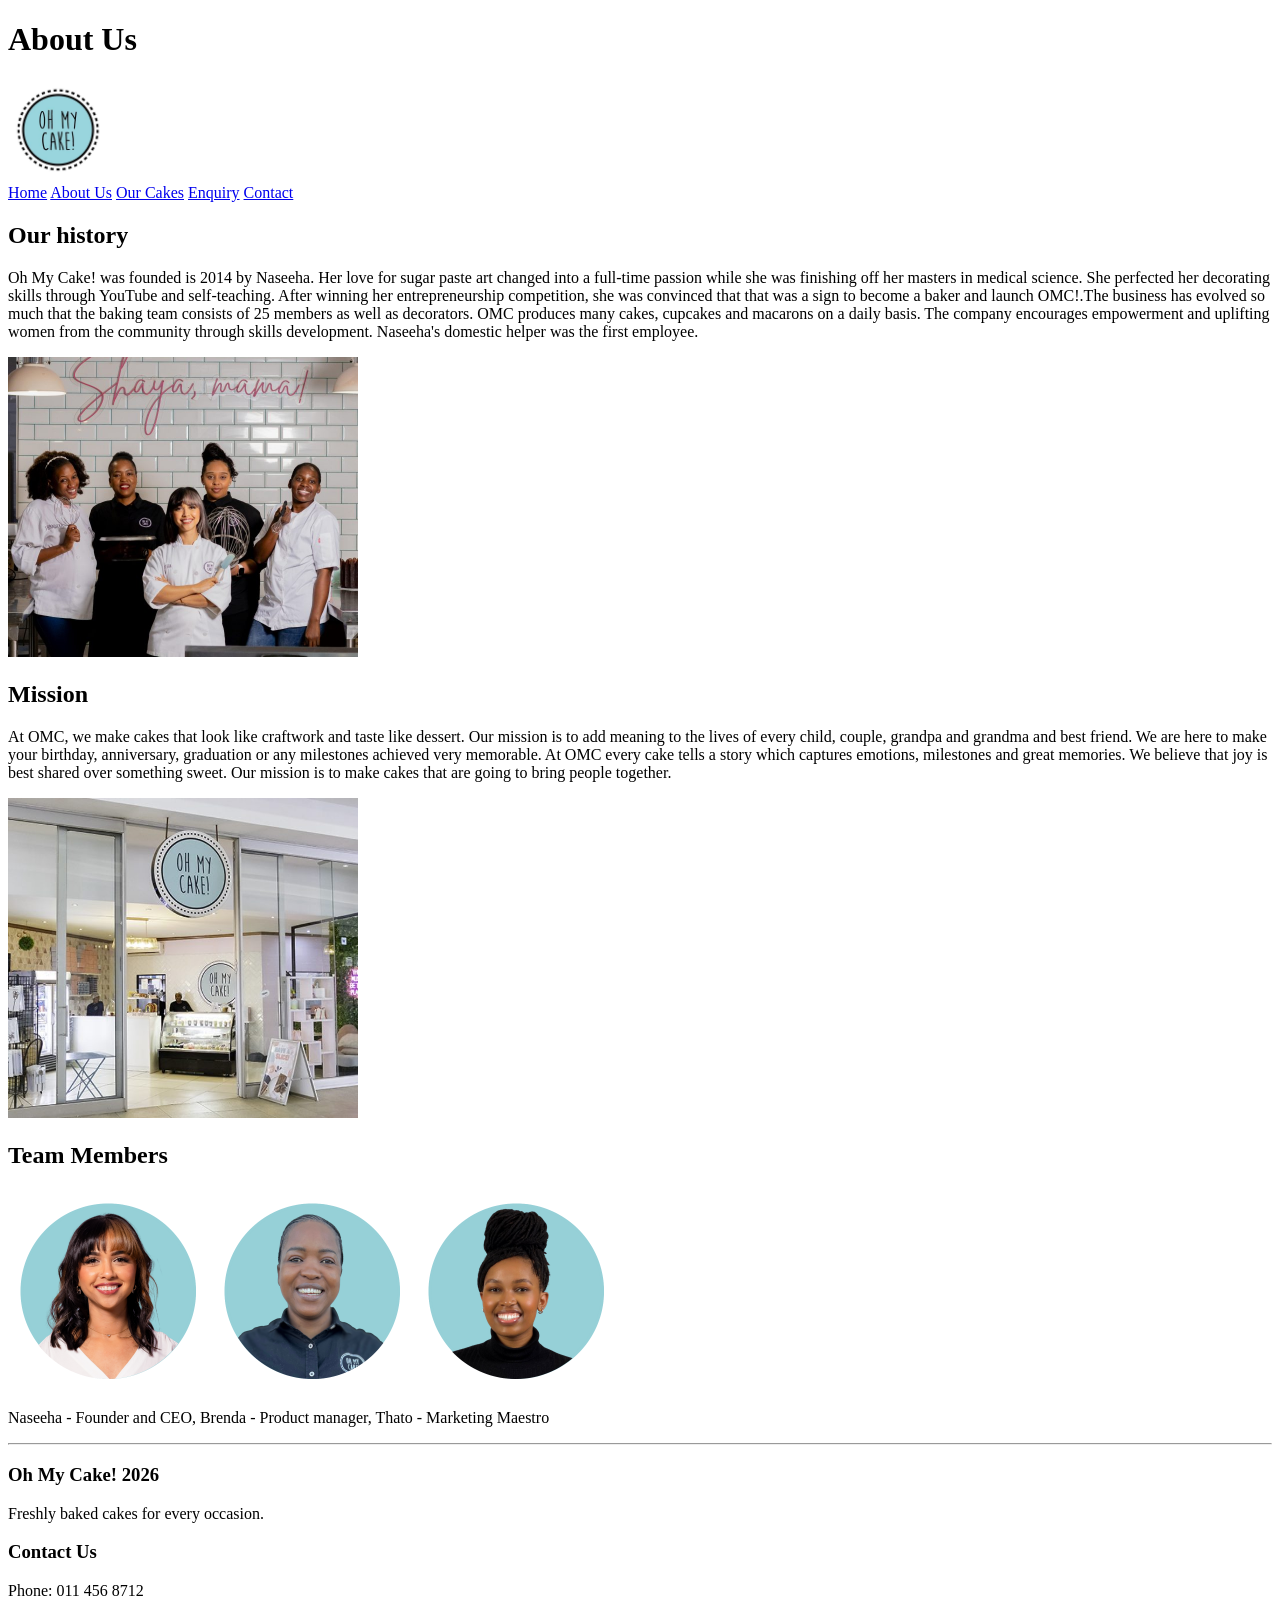
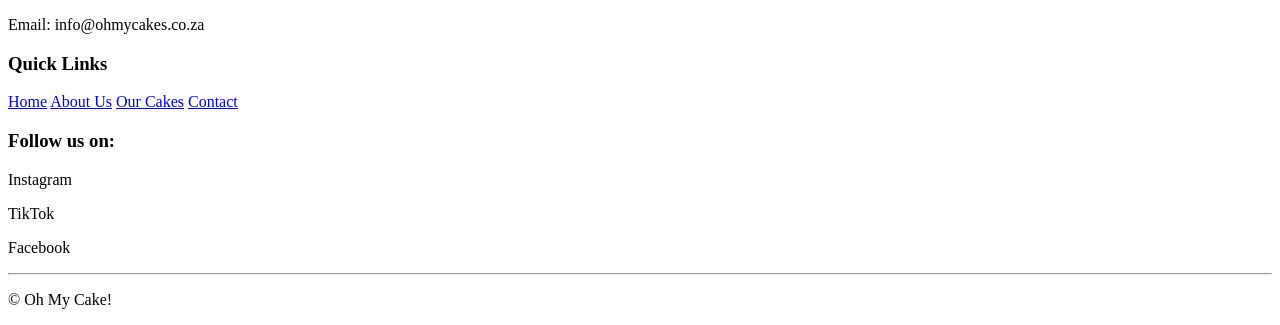
==== ohmycakes/About Us.html @ e10b4364 "Add files via upload" ====
<!DOCTYPE html>
<html>
    <head> 
        <meta charset="UTF-8">
        <meta name="viewpoint" content="width=device-width, initial scale=1.0">
        <title>About us</title>
        <link rel="stylesheet" href="About Us.css">
    </head>
    <body>
      <!--header-->
        <header>
            <h1>About Us</h1>
        <a href="" class="logo"><img src="images/images.jpg" width="100" height="100"/> </a>
        <!--navigation bar-->
        <nav> 
            <a href="Index.html">Home</a>
            <a href="About us.html">About Us</a>
            <a href="Our cakes.html">Our Cakes</a>
            <a href="Enquiry.html">Enquiry</a>
            <a href="Contact.html">Contact</a>
        </nav>
    </header>

         <h2> Our history</h2>
     <P>Oh My Cake! was founded is 2014 by Naseeha. Her love for sugar paste art changed
        into a full-time passion while she was finishing off her masters in medical science. She perfected her 
        decorating skills through YouTube and self-teaching. After winning her entrepreneurship
        competition, she was convinced that that was a sign to become a baker and launch OMC!.The business 
        has evolved so much that the baking team consists of 25 members as well as decorators. OMC produces
        many cakes, cupcakes and macarons on a daily basis. The company encourages empowerment and uplifting
        women from the community through skills development. Naseeha's domestic helper was the first employee.
    </P> <img src="images/team.jpg" width="350">
        
         <h2>Mission</h2>
    <p> At OMC, we make cakes that look like craftwork and taste like dessert. Our mission is to add meaning
        to the lives of every child, couple, grandpa and grandma and best friend. We are here to make your
        birthday, anniversary, graduation or any milestones achieved very memorable. At OMC every cake 
        tells a story which captures emotions, milestones and great memories. We believe that joy is best
        shared over something sweet. Our mission is to make cakes that are going to bring people together. 
    </p> <img src="images/mission.jpg" width="350">
          <h2> Team Members</h2>
            <img src="images/Naseeha.png" width="200"> <img src="images/Brenda.png" width="200"> <img src="images/Thato.png" width="200">
            <p>Naseeha - Founder and CEO,   Brenda - Product manager,  Thato - Marketing Maestro</p>         
         
              <hr>

    <footer>
    <div class="footer-container">

        <div class="footer-section">
            <h3>Oh My Cake! 2026</h3>
            <p>Freshly baked cakes for every occasion.</p>
        </div>

        <div class="footer-section">
            <h3>Contact Us</h3>
            <p>Phone: 011 456 8712</p>
            <p>Email: info@ohmycakes.co.za</p>
        </div>

        <div class="footer-section">
            <h3>Quick Links</h3>
            <a href="index.html">Home</a>
            <a href="about us.html">About Us</a>
            <a href="our cakes.html">Our Cakes</a>
            <a href="contact.html">Contact</a>
        </div>
        <div class="footer-section">
            <h3>Follow us on:</h3>
            <p> Instagram</p>
            <p>TikTok</p>
            <p>Facebook</p>
        </div>
    </div>

    <hr>

    <p class="copyright">&copy; Oh My Cake!</p>
    </footer>
    </body>
</html>
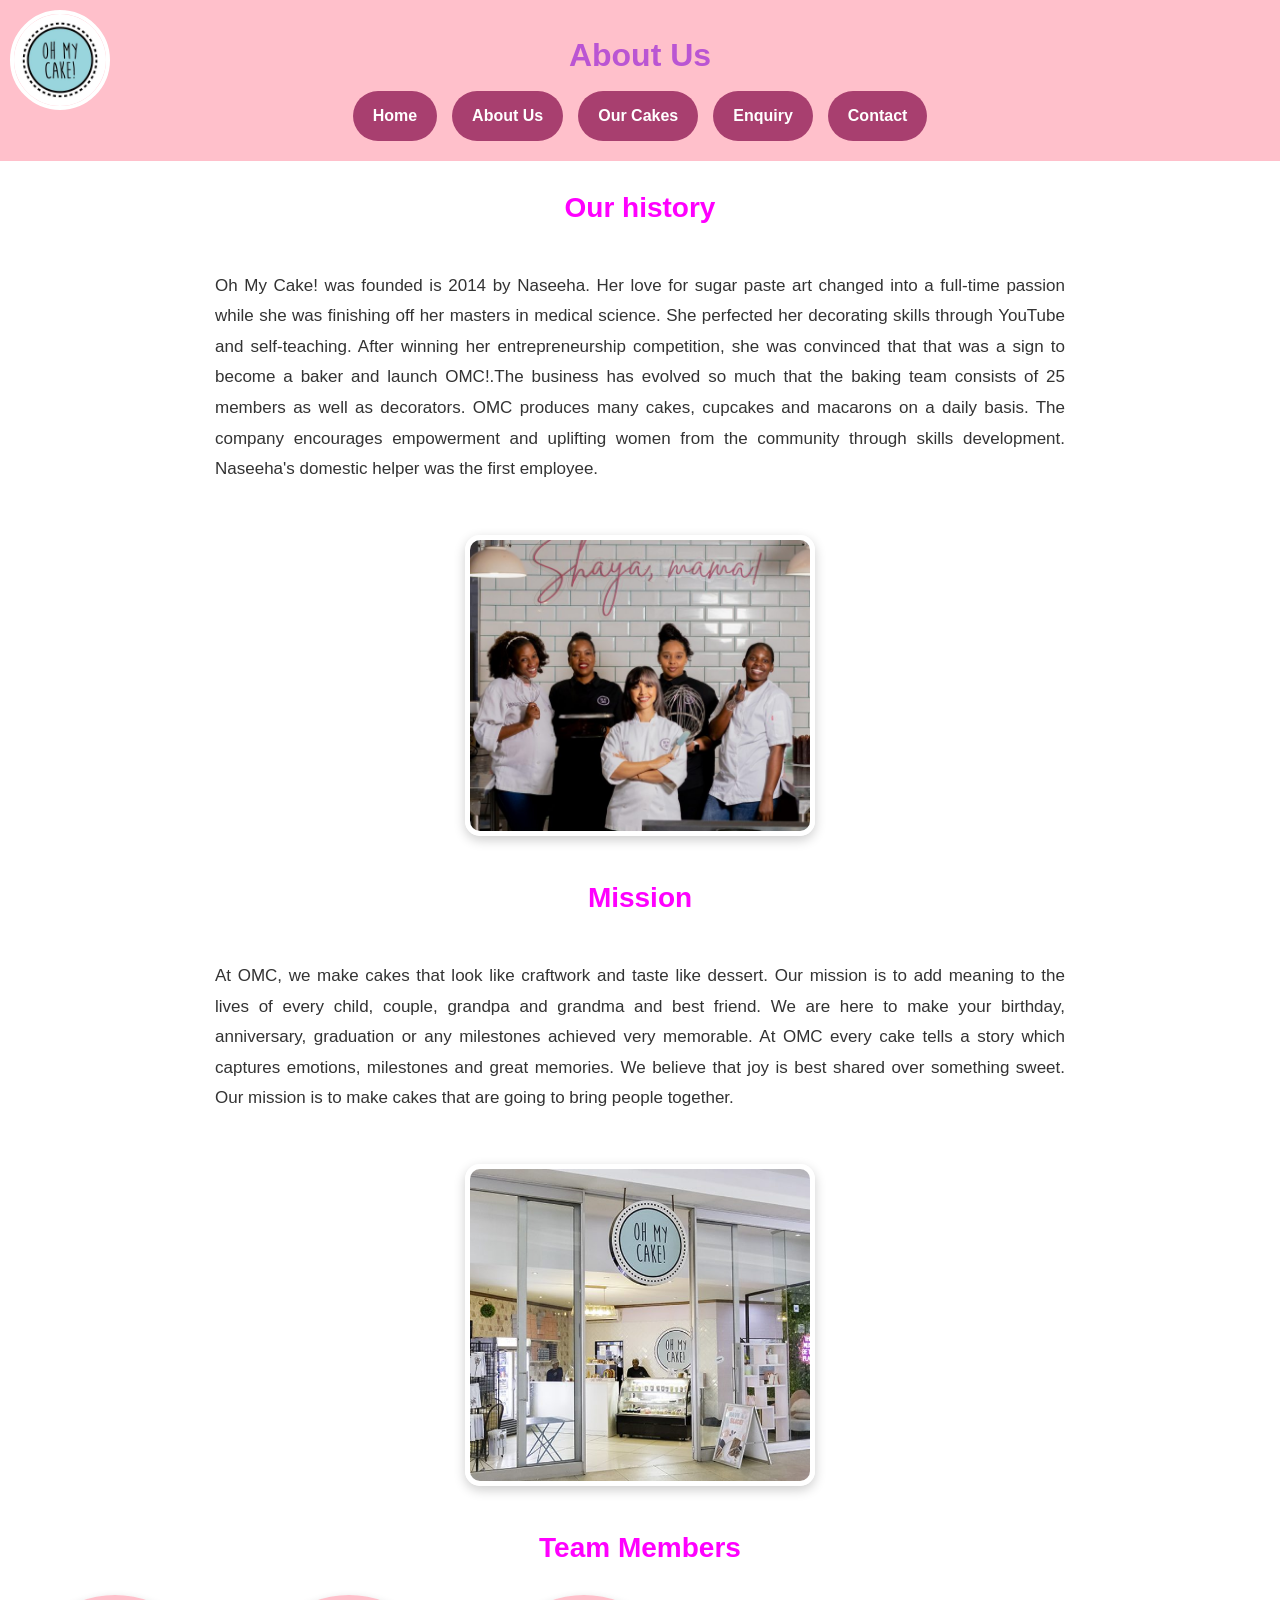
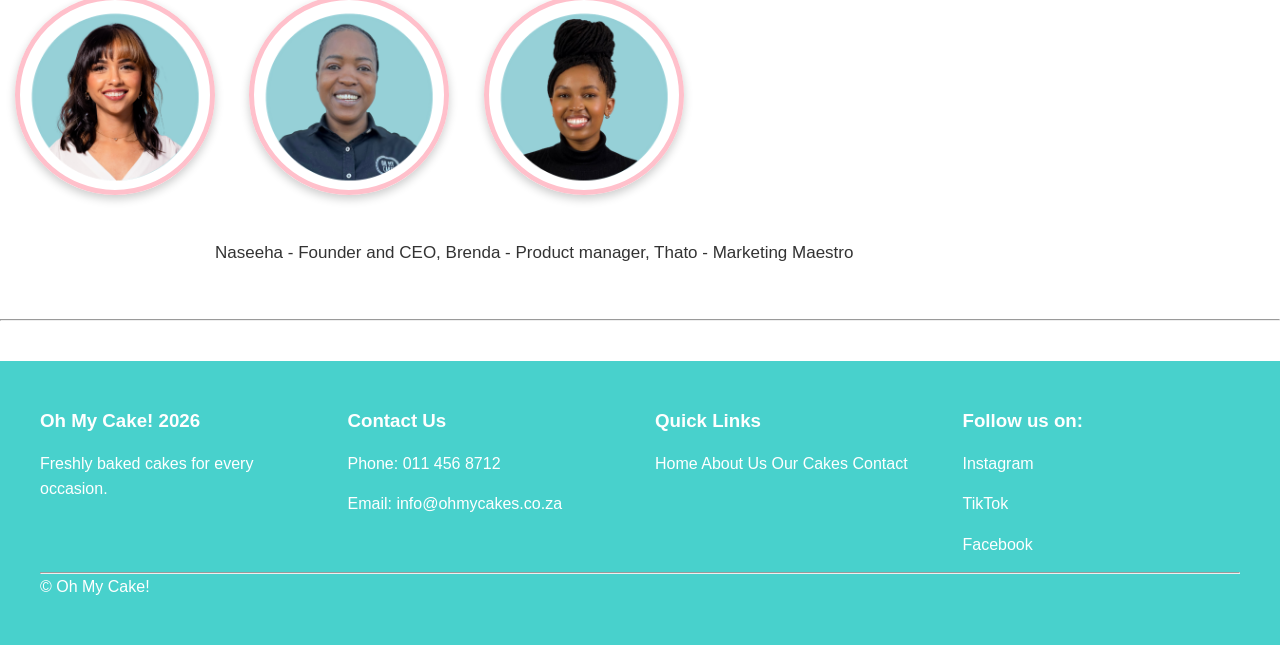
==== commit 2914ed98: "Add files via upload" ====
--- a/ohmycakes/About Us.html
+++ b/ohmycakes/About Us.html
@@ -4,7 +4,7 @@
         <meta charset="UTF-8">
         <meta name="viewpoint" content="width=device-width, initial scale=1.0">
         <title>About us</title>
-        <link rel="stylesheet" href="About Us.css">
+        <link rel="stylesheet" href="styles.css">
     </head>
     <body>
       <!--header-->
--- a/ohmycakes/styles.css
+++ b/ohmycakes/styles.css
@@ -0,0 +1,504 @@
+/* =========================================
+   OH MY CAKE! - MAIN WEBSITE CSS
+   ========================================= */
+
+/* ---------- GENERAL PAGE SETTINGS ---------- */
+
+* {
+    margin: 0;
+    padding: 0;
+    box-sizing: border-box;
+}
+
+html {
+    scroll-behavior: smooth;
+}
+
+body {
+    font-family: Arial, Helvetica, sans-serif;
+    background-color: white;
+    color: #333;
+    line-height: 1.6;
+}
+
+/* ---------- HEADER ---------- */
+
+header {
+    background-color:pink;
+    padding:20px;
+    text-align: center;
+}
+/* ---------- LOGO ---------- */
+
+.logo {
+    display: flex;
+    align-items: center;
+    position: absolute;
+    top: 10px;
+    left: 10px;
+}
+
+.logo img {
+    border-radius: 50%;
+    border: 4px solid white;
+    object-fit: cover;
+}
+
+/* ---------- HEADINGS ---------- */
+
+h1 {
+    color: mediumorchid;
+    font-size: 32px;
+    margin: 10px 20px;
+    font-family: 'Gill Sans', 'Gill Sans MT', Calibri, 'Trebuchet MS', sans-serif;
+}
+
+h2 {
+    color:fuchsia;
+    text-align: center;
+    margin: 25px 0 15px;
+    font-size: 28px;
+}
+
+h3 {
+    color: #8b3a62;
+    margin: 15px 0;
+}
+
+h4 {
+    color: #a83f6f;
+    margin: 10px 0;
+}
+
+/* ---------- NAVIGATION ---------- */
+
+nav {
+    display: flex;
+    align-items: center;
+    justify-content: center;
+    gap: 15px;
+    flex-wrap: wrap;
+}
+
+nav a {
+    text-decoration: none;
+    color: white;
+    background-color: #a83f6f;
+    padding: 12px 20px;
+    border-radius: 25px;
+    font-weight: bold;
+    transition: 0.3s;
+}
+
+nav a:hover {
+    background-color: #8b3a62;
+    transform: translateY(-2px);
+}
+
+/* ---------- MAIN CONTENT ---------- */
+
+main {
+    width: 90%;
+    max-width: 1200px;
+    margin: auto;
+    padding: 30px 0;
+}
+
+section {
+    margin-bottom: 40px;
+    padding: 25px;
+    background-color: #ffffff;
+    border-radius: 15px;
+    box-shadow: 0 3px 10px rgba(0, 0, 0, 0.08);
+}
+
+p {
+    margin-bottom: 15px;
+}
+
+/* ---------- HOME PAGE ---------- */
+
+.hero {
+    min-height:600px;
+    display: flex;
+    align-items: center;
+    justify-content: center;
+    text-align: center;
+    background-image: url("images/cake.jpg");
+    background-size: cover;
+    background-position: center;
+    border-radius: 0;
+}
+
+.hero h2 {
+    font-size: 40px;
+    color: white;
+}
+
+/* ---------- ORDER BUTTON ---------- */
+
+button,
+.order-btn {
+    background-color: #a83f6f;
+    color: white;
+    border: none;
+    padding: 12px 25px;
+    border-radius: 25px;
+    font-size: 16px;
+    font-weight: bold;
+    cursor: grab;
+    text-decoration: none;
+    display: inline-block;
+    margin: 10px;
+    transition: 0.3s;
+}
+
+button:hover,
+.order-btn:hover {
+    background-color: #8b3a62;
+    transform: scale(1.05);
+}
+
+/* ---------- CAKES PAGE ---------- */
+
+.cakes-container {
+    display: grid;
+    grid-template-columns: repeat(3, 1fr);
+    gap: 25px;
+    margin-top: 25px;
+}
+
+.cake-card {
+    background-color: white;
+    padding: 20px;
+    text-align: center;
+    border-radius: 15px;
+    box-shadow: 0 3px 10px rgba(0, 0, 0, 0.12);
+    transition: 0.3s;
+}
+
+.cake-card:hover {
+    transform: translateY(-5px);
+}
+
+.cake-card img {
+    width: 100%;
+    height: 250px;
+    object-fit: cover;
+    border-radius: 12px;
+}
+
+.cake-card h3 {
+    margin-top: 15px;
+}
+
+.cake-card p {
+    color: #555;
+}
+.cake-card {
+    display: flex;
+    align-items: center;
+    gap: 25px;
+    background-color: white;
+    padding: 20px;
+    margin-bottom: 25px;
+    border-radius: 15px;
+    box-shadow: 0 3px 10px rgba(0, 0, 0, 0.12);
+}
+
+.cake-card img {
+    width: 300px;
+    height: 250px;
+    object-fit: cover;
+    border-radius: 12px;
+}
+
+.cake-info {
+    flex: 1;
+}
+
+.cake-info h3 {
+    color:magenta;
+    font-size: 24px;
+    margin-bottom: 10px;
+}
+
+.cake-info p {
+    font-size: 16px;
+    margin-bottom: 12px;
+}
+/* ---------- IMAGES ---------- */
+
+main img {
+    max-width: 100%;
+    height: auto;
+}
+/* ---------- ABOUT US ---------- */
+body > p {
+    max-width: 900px;
+    margin: 0 auto 25px;
+    padding: 25px;
+    background-color: white;
+    border-radius: 15px;
+    line-height: 1.8;
+    font-size: 17px;
+    text-align: justify;
+    box-shadow:none
+}
+
+body > img {
+    display:block;
+    margin: 20px auto 40px;
+    border-radius: 15px;
+    border: 5px solid white;
+    box-shadow: 0 4px 12px rgba(0, 0, 0, 0.2);
+    max-width: 90%;
+    height: auto;
+}
+
+
+body > img[width="200"] {
+    display: inline-block;
+    margin: 10px 15px;
+    width: 200px;
+    height: 200px;
+    object-fit: cover;
+    border-radius: 50%;
+    border: 5px solid pink;
+    box-shadow: 0 4px 10px rgba(0, 0, 0, 0.2);
+    transition: 0.3s;
+}
+
+
+/* ---------- REVIEWS ---------- */
+
+.reviews {
+    max-width: 1100px;
+    margin: 50px auto 30px;
+    padding: 30px 20px;
+}
+
+/* Reviews heading */
+.reviews h2 {
+    color: mediumorchid;
+    font-size: 30px;
+    margin-bottom: 30px;
+    text-align: center;
+}
+
+
+/* Container for review cards */
+.review-container {
+    display: flex;
+    justify-content: center;
+    align-items: stretch;
+    gap: 25px;
+}
+
+
+/* Individual review card */
+.review-card {
+    flex: 1;
+    background-color: white;
+    padding: 25px;
+    border-radius: 15px;
+    border-top: 5px solid #f2a9bf;
+    box-shadow: 0 4px 12px rgba(0, 0, 0, 0.12);
+    transition: 0.3s;
+}
+
+
+/* Customer name */
+.review-card h3 {
+    color: #8f3d5b;
+    font-size: 20px;
+    margin-top: 0;
+    margin-bottom: 15px;
+}
+
+
+/* Review text */
+.review-card p {
+    color: #4a2c35;
+    font-size: 15px;
+    line-height: 1.7;
+    margin: 0;
+}
+
+/* ---------- ENQUIRY / CONTACT FORMS ---------- */
+
+form {
+    max-width: 700px;
+    margin: auto;
+    background-color: white;
+    padding: 30px;
+    border-radius: 15px;
+    box-shadow: 0 3px 10px fuchsia;
+}
+
+label {
+    display: block;
+    margin-top: 15px;
+    margin-bottom: 5px;
+    font-weight: bold;
+    color: #8b3a62;
+}
+
+input,
+textarea,
+select {
+    width: 100%;
+    padding: 12px;
+    border: 1px solid #ddd;
+    border-radius: 8px;
+    font-size: 15px;
+}
+
+textarea {
+    min-height: 150px;
+    resize: vertical;
+}
+
+input:focus,
+textarea:focus,
+select:focus {
+    outline: none;
+    border: 2px solid #a83f6f;
+}
+
+/* ---------- CONTACT INFORMATION ---------- */
+
+.contact-info {
+    text-align: center;
+    padding: 25px;
+}
+
+.contact-info p {
+    font-size: 17px;
+}
+
+/* ---------- FOOTER ---------- */
+
+footer {
+    background-color: mediumturquoise;
+    color: white;
+    padding: 30px 40px;
+    margin-top: 40px;
+}
+
+.footer-container {
+    display: flex;
+    justify-content: space-between;
+    align-items: flex-start;
+    gap: 30px;
+    flex-wrap: wrap;
+}
+
+.footer-section {
+    flex: 1;
+    min-width: 200px;
+}
+
+.footer-section h3 {
+    color: white;
+    margin-bottom: 15px;
+}
+
+.footer-section p {
+    color: white;
+}
+
+.footer-section a {
+    color: white;
+    text-decoration: none;
+}
+
+.footer-section a:hover {
+    text-decoration: underline;
+}
+
+/* ---------- RESPONSIVE DESIGN ---------- */
+
+/* Tablets */
+
+@media screen and (max-width: 900px) {
+
+    header {
+        justify-content: center;
+        text-align: center;
+        background-color:  rgba(255, 0, 255, 0.457);;
+    }
+
+    nav {
+        width: 100%;
+        margin-top: 15px;
+    }
+
+    .cakes-container {
+        grid-template-columns: repeat(2, 1fr);
+    }
+
+    .reviews {
+        grid-template-columns: 1fr;
+    }
+}
+
+/* Phones */
+
+@media screen and (max-width: 600px) {
+
+    header {
+        padding: 15px;
+        flex-direction: column;
+        background-color: mediumvioletred;;
+    }
+
+    .logo img {
+        width: 80px;
+        height: 80px;
+    }
+
+    h1 {
+        font-size: 25px;
+    }
+
+    h2 {
+        font-size: 23px;
+    }
+
+    nav {
+        flex-direction: column;
+        gap: 8px;
+    }
+
+    nav a {
+        width: 100%;
+        text-align: center;
+    }
+
+    main {
+        width: 95%;
+        padding: 15px 0;
+    }
+
+    section {
+        padding: 15px;
+    }
+
+    .cakes-container {
+        grid-template-columns: 1fr;
+    }
+
+    .cake-card img {
+        height: 220px;
+    }
+
+    .footer-container {
+        flex-direction: column;
+        text-align: center;
+    }
+
+    form {
+        padding: 20px;
+    }
+}
